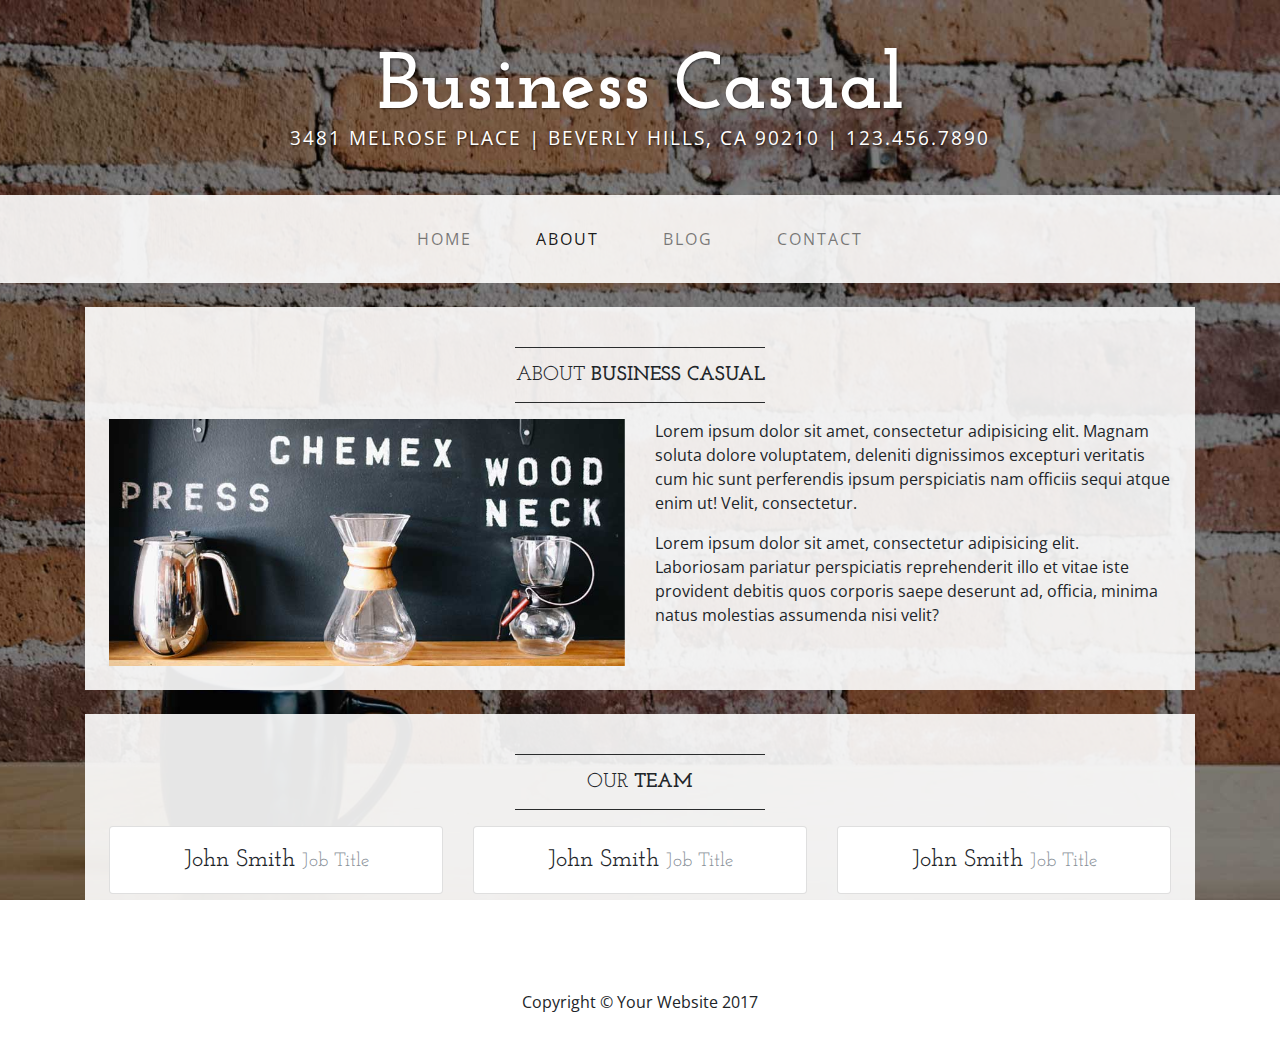
==== about.html @ 10b97f38 "Add files via upload" ====
<!DOCTYPE html>
<html lang="en">

  <head>

    <meta charset="utf-8">
    <meta name="viewport" content="width=device-width, initial-scale=1, shrink-to-fit=no">
    <meta name="description" content="">
    <meta name="author" content="">

    <title>Business Casual - Start Bootstrap Theme</title>

    <!-- Bootstrap core CSS -->
    <link href="vendor/bootstrap/css/bootstrap.min.css" rel="stylesheet">

    <!-- Custom fonts for this template -->
    <link href="https://fonts.googleapis.com/css?family=Open+Sans:300italic,400italic,600italic,700italic,800italic,400,300,600,700,800" rel="stylesheet" type="text/css">
    <link href="https://fonts.googleapis.com/css?family=Josefin+Slab:100,300,400,600,700,100italic,300italic,400italic,600italic,700italic" rel="stylesheet" type="text/css">

    <!-- Custom styles for this template -->
    <link href="css/business-casual.css" rel="stylesheet">

  </head>

  <body>

    <div class="tagline-upper text-center text-heading text-shadow text-white mt-5 d-none d-lg-block">Business Casual</div>
    <div class="tagline-lower text-center text-expanded text-shadow text-uppercase text-white mb-5 d-none d-lg-block">3481 Melrose Place | Beverly Hills, CA 90210 | 123.456.7890</div>

    <!-- Navigation -->
    <nav class="navbar navbar-expand-lg navbar-light bg-faded py-lg-4">
      <div class="container">
        <a class="navbar-brand text-uppercase text-expanded font-weight-bold d-lg-none" href="#">Start Bootstrap</a>
        <button class="navbar-toggler" type="button" data-toggle="collapse" data-target="#navbarResponsive" aria-controls="navbarResponsive" aria-expanded="false" aria-label="Toggle navigation">
          <span class="navbar-toggler-icon"></span>
        </button>
        <div class="collapse navbar-collapse" id="navbarResponsive">
          <ul class="navbar-nav mx-auto">
            <li class="nav-item px-lg-4">
              <a class="nav-link text-uppercase text-expanded" href="index.html">Home
                <span class="sr-only">(current)</span>
              </a>
            </li>
            <li class="nav-item active px-lg-4">
              <a class="nav-link text-uppercase text-expanded" href="about.html">About</a>
            </li>
            <li class="nav-item px-lg-4">
              <a class="nav-link text-uppercase text-expanded" href="blog.html">Blog</a>
            </li>
            <li class="nav-item px-lg-4">
              <a class="nav-link text-uppercase text-expanded" href="contact.html">Contact</a>
            </li>
          </ul>
        </div>
      </div>
    </nav>

    <div class="container">

      <div class="bg-faded p-4 my-4">
        <hr class="divider">
        <h2 class="text-center text-lg text-uppercase my-0">About
          <strong>Business Casual</strong>
        </h2>
        <hr class="divider">
        <div class="row">
          <div class="col-lg-6">
            <img class="img-fluid mb-4 mb-lg-0" src="img/slide-2.jpg" alt="">
          </div>
          <div class="col-lg-6">
            <p>Lorem ipsum dolor sit amet, consectetur adipisicing elit. Magnam soluta dolore voluptatem, deleniti dignissimos excepturi veritatis cum hic sunt perferendis ipsum perspiciatis nam officiis sequi atque enim ut! Velit, consectetur.</p>
            <p>Lorem ipsum dolor sit amet, consectetur adipisicing elit. Laboriosam pariatur perspiciatis reprehenderit illo et vitae iste provident debitis quos corporis saepe deserunt ad, officia, minima natus molestias assumenda nisi velit?</p>
          </div>
        </div>
      </div>

      <div class="bg-faded p-4 my-4">
        <hr class="divider">
        <h2 class="text-center text-lg text-uppercase my-0">Our
          <strong>Team</strong>
        </h2>
        <hr class="divider">
        <div class="row">
          <div class="col-md-4 mb-4 mb-md-0">
            <div class="card h-100">
              <img class="card-img-top" src="http://placehold.it/750x450" alt="">
              <div class="card-body text-center">
                <h4 class="card-title m-0">John Smith
                  <small class="text-muted">Job Title</small>
                </h4>
              </div>
            </div>
          </div>
          <div class="col-md-4 mb-4 mb-md-0">
            <div class="card h-100">
              <img class="card-img-top" src="http://placehold.it/750x450" alt="">
              <div class="card-body text-center">
                <h4 class="card-title m-0">John Smith
                  <small class="text-muted">Job Title</small>
                </h4>
              </div>
            </div>
          </div>
          <div class="col-md-4">
            <div class="card h-100">
              <img class="card-img-top" src="http://placehold.it/750x450" alt="">
              <div class="card-body text-center">
                <h4 class="card-title m-0">John Smith
                  <small class="text-muted">Job Title</small>
                </h4>
              </div>
            </div>
          </div>
        </div>
      </div>

    </div>
    <!-- /.container -->

    <footer class="bg-faded text-center py-5">
      <div class="container">
        <p class="m-0">Copyright &copy; Your Website 2017</p>
      </div>
    </footer>

    <!-- Bootstrap core JavaScript -->
    <script src="vendor/jquery/jquery.min.js"></script>
    <script src="vendor/popper/popper.min.js"></script>
    <script src="vendor/bootstrap/js/bootstrap.min.js"></script>

  </body>

</html>
---- css/business-casual.css ----
/*!
 * Start Bootstrap - Business Casual (http://startbootstrap.com/template-overviews/business-casual)
 * Copyright 2013-2017 Start Bootstrap
 * Licensed under MIT (https://github.com/BlackrockDigital/startbootstrap-business-casual/blob/master/LICENSE)
 */

body {
  font-family: "Open Sans", Helvetica, Arial, sans-serif;
  background: url('../img/bg.jpg') no-repeat center center fixed;
  -webkit-background-size: cover;
  -moz-background-size: cover;
  background-size: cover;
  -o-background-size: cover;
}

h1, h2, h3, h4, h5, h6, .text-heading {
  font-family: "Josefin Slab", "Helvetica Neue", Helvetica, Arial, sans-serif;
}

h1 {
  font-size: 4rem;
}

.tagline-upper {
  font-size: 5rem;
  font-weight: 700;
  line-height: 1;
}

.tagline-lower {
  font-size: 1.2rem;
  line-height: 1;
}

.text-expanded {
  letter-spacing: 2px;
}

.text-shadow {
  text-shadow: 1px 1px 2px rgba(0, 0, 0, 0.5);
}

.text-lg {
  font-size: 1.25rem;
}

.bg-faded {
  background-color: rgba(255, 255, 255, 0.9);
}

.bg-overlay {
  background-color: rgba(0, 0, 0, 0.7);
}

hr.divider {
  border-color: #292b2c;
  max-width: 250px;
}

.map-container iframe {
  pointer-events: none;
}

.map-container iframe.clicked {
  pointer-events: auto;
}
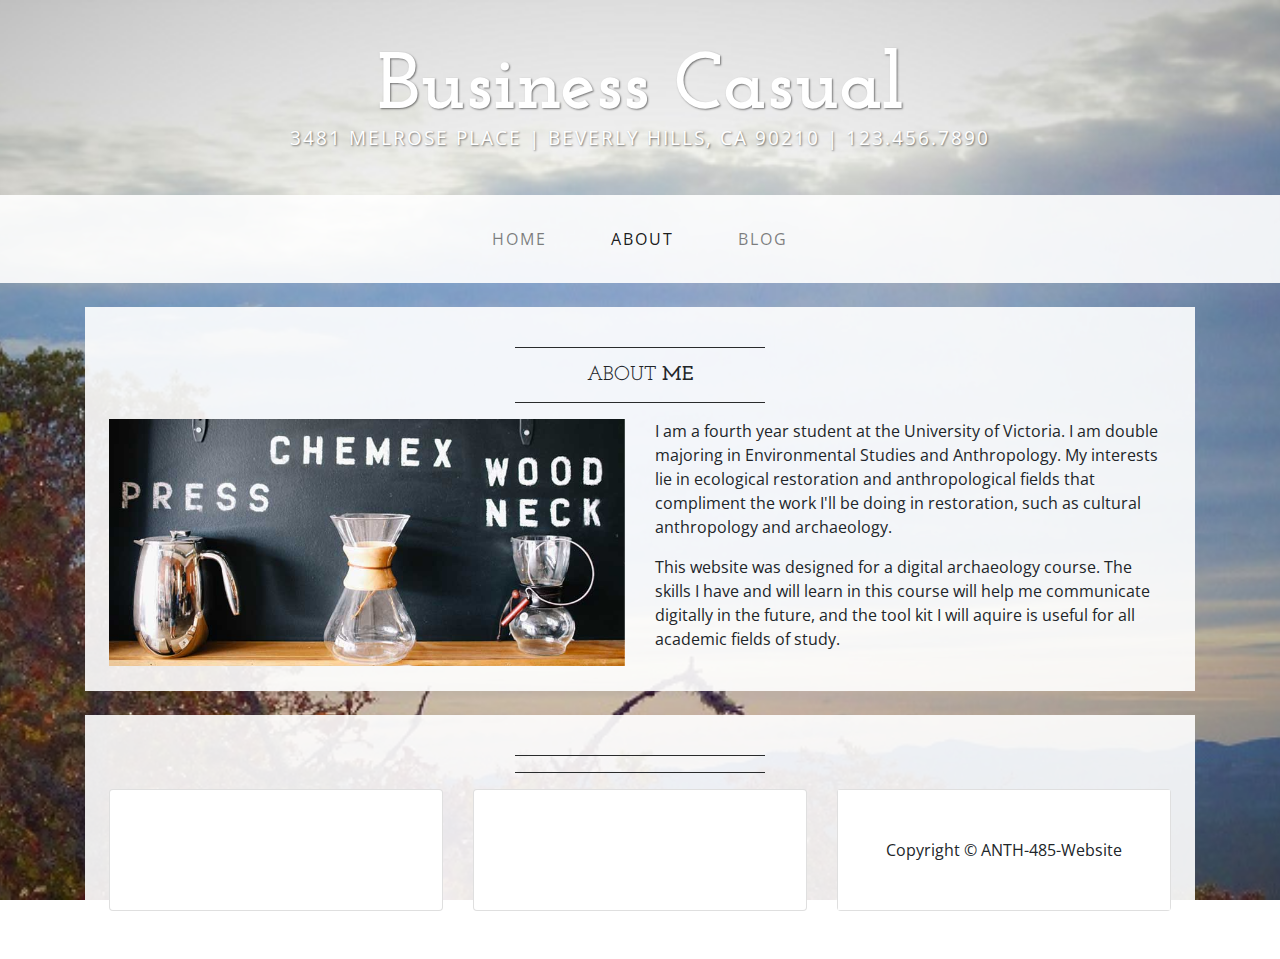
==== commit df9c51f4: "Update about.html" ====
--- a/about.html
+++ b/about.html
@@ -8,7 +8,7 @@
     <meta name="description" content="">
     <meta name="author" content="">
 
-    <title>Business Casual - Start Bootstrap Theme</title>
+    <title>ANTH 485 Website</title>
 
     <!-- Bootstrap core CSS -->
     <link href="vendor/bootstrap/css/bootstrap.min.css" rel="stylesheet">
@@ -47,9 +47,9 @@
             <li class="nav-item px-lg-4">
               <a class="nav-link text-uppercase text-expanded" href="blog.html">Blog</a>
             </li>
-            <li class="nav-item px-lg-4">
+            <!--<li class="nav-item px-lg-4">
               <a class="nav-link text-uppercase text-expanded" href="contact.html">Contact</a>
-            </li>
+            </li>-->
           </ul>
         </div>
       </div>
@@ -60,7 +60,7 @@
       <div class="bg-faded p-4 my-4">
         <hr class="divider">
         <h2 class="text-center text-lg text-uppercase my-0">About
-          <strong>Business Casual</strong>
+          <strong>Me</strong>
         </h2>
         <hr class="divider">
         <div class="row">
@@ -68,43 +68,43 @@
             <img class="img-fluid mb-4 mb-lg-0" src="img/slide-2.jpg" alt="">
           </div>
           <div class="col-lg-6">
-            <p>Lorem ipsum dolor sit amet, consectetur adipisicing elit. Magnam soluta dolore voluptatem, deleniti dignissimos excepturi veritatis cum hic sunt perferendis ipsum perspiciatis nam officiis sequi atque enim ut! Velit, consectetur.</p>
-            <p>Lorem ipsum dolor sit amet, consectetur adipisicing elit. Laboriosam pariatur perspiciatis reprehenderit illo et vitae iste provident debitis quos corporis saepe deserunt ad, officia, minima natus molestias assumenda nisi velit?</p>
+            <p>I am a fourth year student at the University of Victoria. I am double majoring in Environmental Studies and Anthropology. My interests lie in ecological restoration and anthropological fields that compliment the work I'll be doing in restoration, such as cultural anthropology and archaeology.</p>
+            <p>This website was designed for a digital archaeology course. The skills I have and will learn in this course will help me communicate digitally in the future, and the tool kit I will aquire is useful for all academic fields of study.</p>
           </div>
         </div>
       </div>
 
       <div class="bg-faded p-4 my-4">
         <hr class="divider">
-        <h2 class="text-center text-lg text-uppercase my-0">Our
+        <!--<h2 class="text-center text-lg text-uppercase my-0">Our
           <strong>Team</strong>
-        </h2>
+        </h2> -->
         <hr class="divider">
         <div class="row">
           <div class="col-md-4 mb-4 mb-md-0">
             <div class="card h-100">
               <img class="card-img-top" src="http://placehold.it/750x450" alt="">
-              <div class="card-body text-center">
+             <!-- <div class="card-body text-center">
                 <h4 class="card-title m-0">John Smith
                   <small class="text-muted">Job Title</small>
                 </h4>
-              </div>
+              </div>-->
             </div>
           </div>
           <div class="col-md-4 mb-4 mb-md-0">
             <div class="card h-100">
               <img class="card-img-top" src="http://placehold.it/750x450" alt="">
-              <div class="card-body text-center">
+              <!--<div class="card-body text-center">
                 <h4 class="card-title m-0">John Smith
                   <small class="text-muted">Job Title</small>
                 </h4>
-              </div>
+              </div>-->
             </div>
           </div>
           <div class="col-md-4">
             <div class="card h-100">
               <img class="card-img-top" src="http://placehold.it/750x450" alt="">
-              <div class="card-body text-center">
+              <!-- class="card-body text-center">
                 <h4 class="card-title m-0">John Smith
                   <small class="text-muted">Job Title</small>
                 </h4>
@@ -119,7 +119,7 @@
 
     <footer class="bg-faded text-center py-5">
       <div class="container">
-        <p class="m-0">Copyright &copy; Your Website 2017</p>
+        <p class="m-0">Copyright &copy; ANTH-485-Website</p>
       </div>
     </footer>
 
--- a/css/business-casual.css
+++ b/css/business-casual.css
@@ -6,7 +6,7 @@
 
 body {
   font-family: "Open Sans", Helvetica, Arial, sans-serif;
-  background: url('../img/bg.jpg') no-repeat center center fixed;
+  background: url('../img/IMG1.jpg') no-repeat center center fixed;
   -webkit-background-size: cover;
   -moz-background-size: cover;
   background-size: cover;
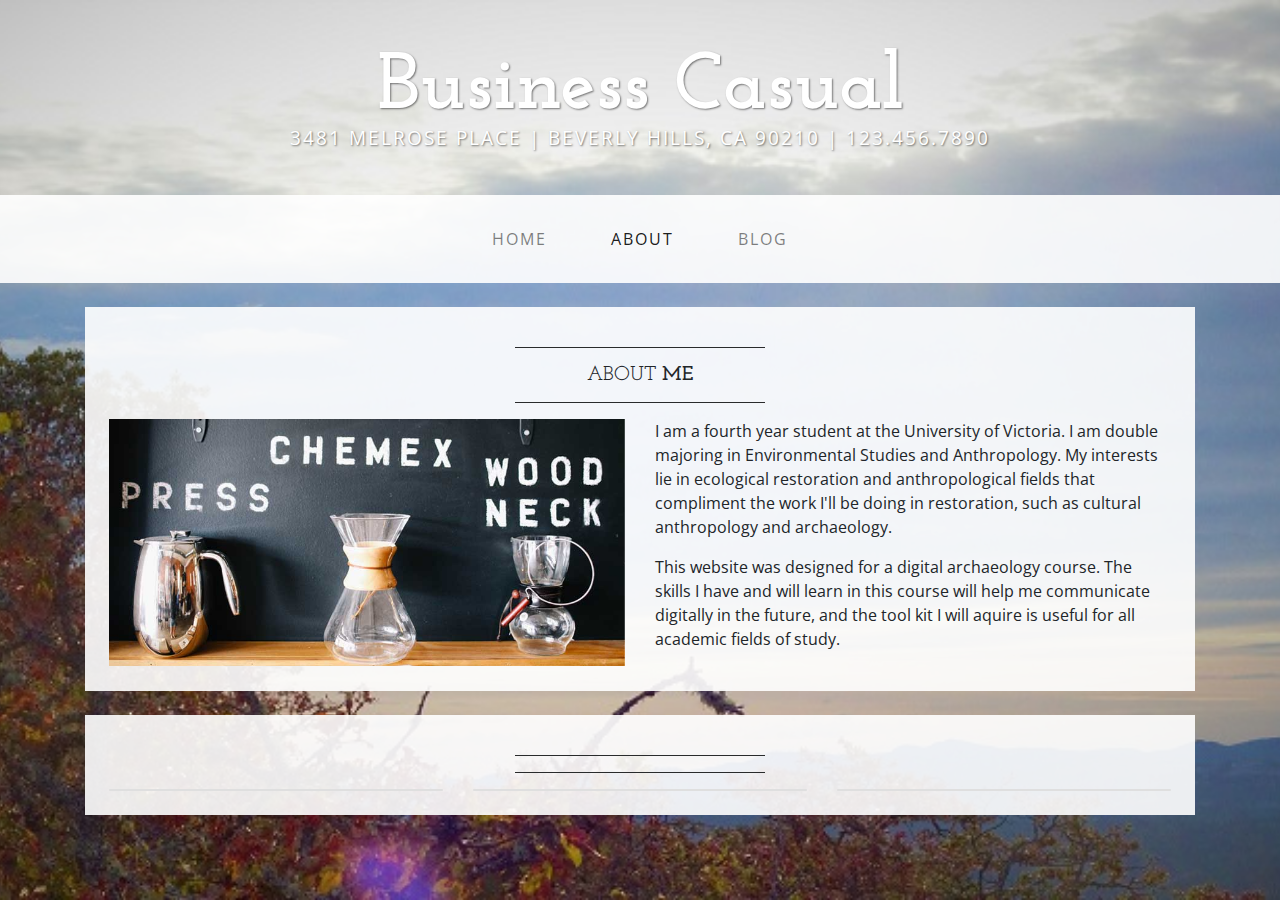
==== commit e6707657: "Update about.html" ====
--- a/about.html
+++ b/about.html
@@ -104,18 +104,18 @@
           <div class="col-md-4">
             <div class="card h-100">
               <img class="card-img-top" src="http://placehold.it/750x450" alt="">
-              <!-- class="card-body text-center">
+              <!-- div class="card-body text-center">
                 <h4 class="card-title m-0">John Smith
                   <small class="text-muted">Job Title</small>
                 </h4>
-              </div>
+              </div> -->
             </div>
           </div>
         </div>
       </div>
 
     </div>
-    <!-- /.container -->
+    <!-- /.container
 
     <footer class="bg-faded text-center py-5">
       <div class="container">
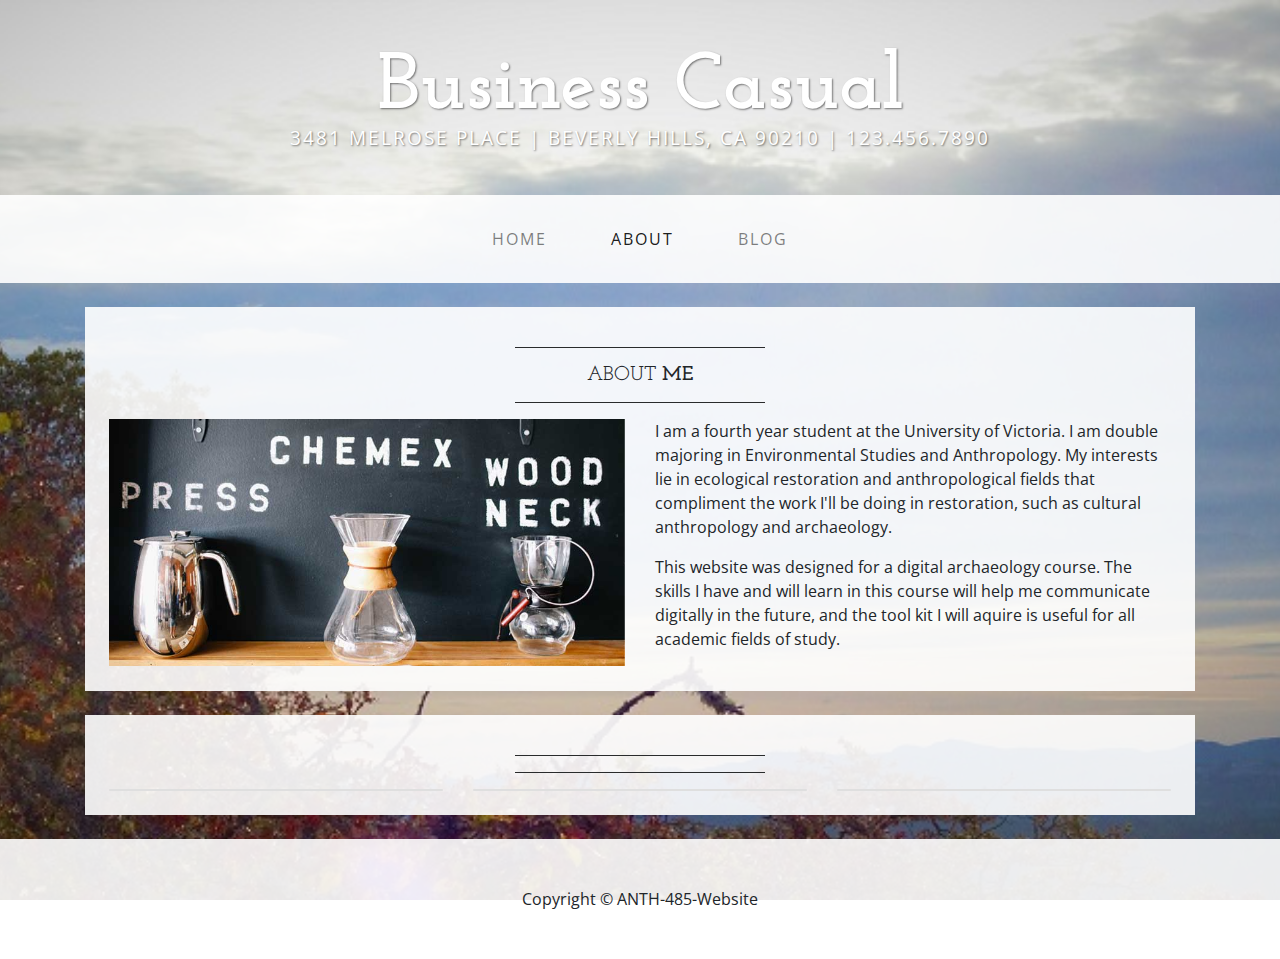
==== commit f3572bb1: "Update about.html" ====
--- a/about.html
+++ b/about.html
@@ -115,9 +115,9 @@
       </div>
 
     </div>
-    <!-- /.container
+   <!-- /.container-->
 
-    <footer class="bg-faded text-center py-5">
+     <footer class="bg-faded text-center py-5">
       <div class="container">
         <p class="m-0">Copyright &copy; ANTH-485-Website</p>
       </div>
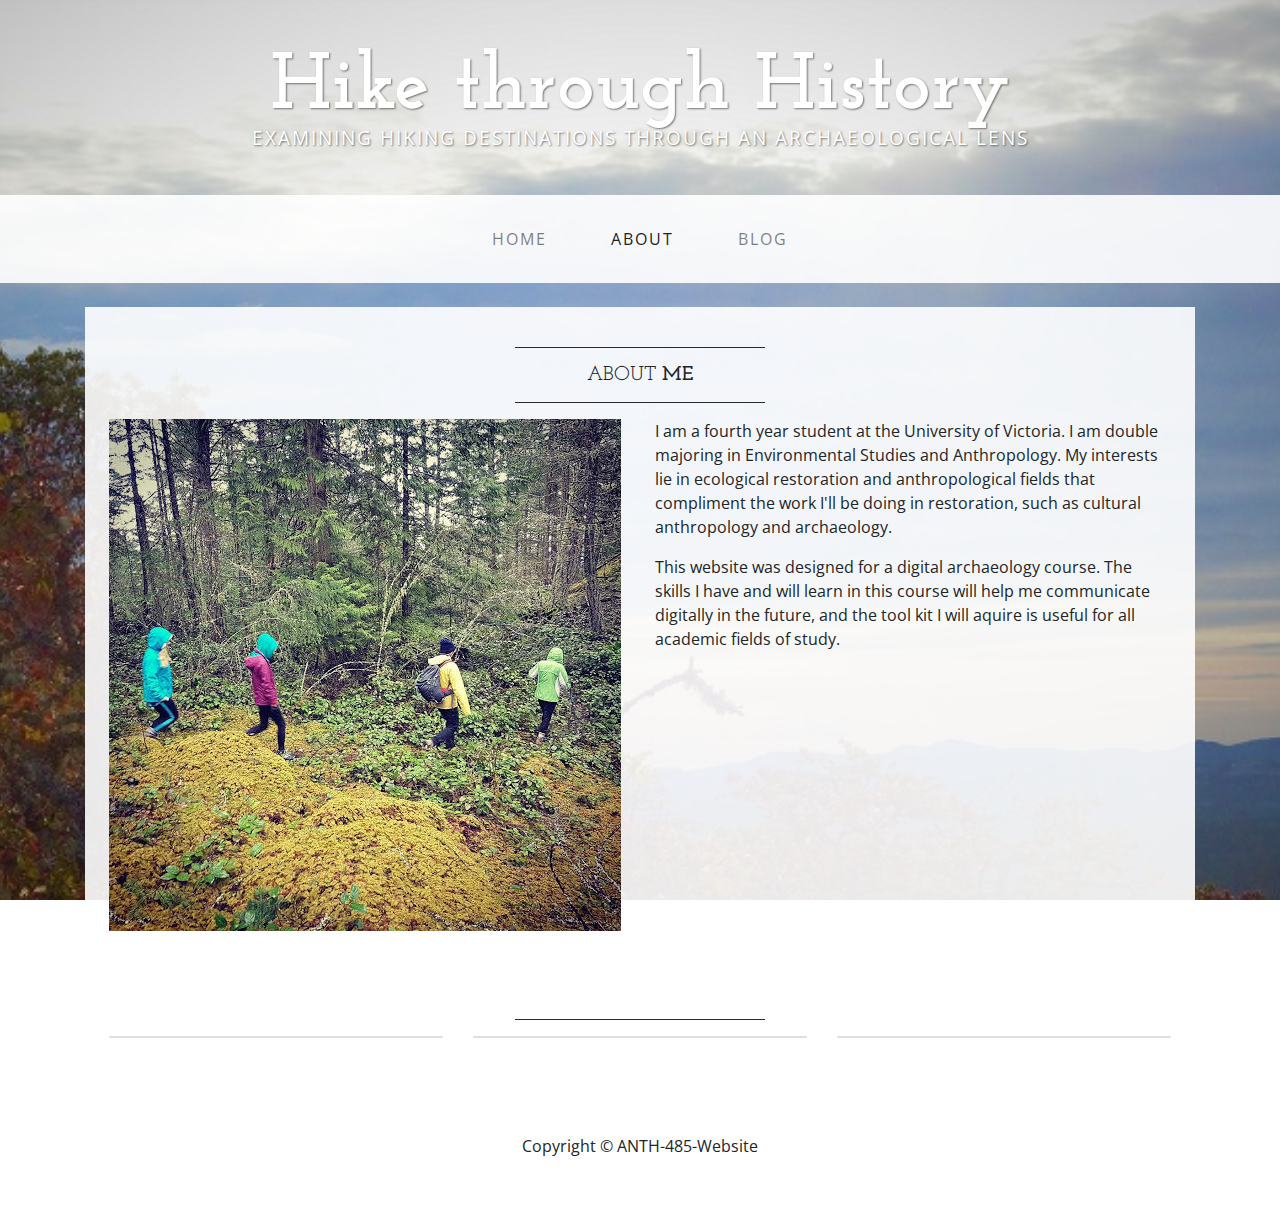
==== commit 36dce33d: "Update about.html" ====
--- a/about.html
+++ b/about.html
@@ -8,7 +8,7 @@
     <meta name="description" content="">
     <meta name="author" content="">
 
-    <title>ANTH 485 Website</title>
+    <title>Arch Hikes</title>
 
     <!-- Bootstrap core CSS -->
     <link href="vendor/bootstrap/css/bootstrap.min.css" rel="stylesheet">
@@ -24,8 +24,8 @@
 
   <body>
 
-    <div class="tagline-upper text-center text-heading text-shadow text-white mt-5 d-none d-lg-block">Business Casual</div>
-    <div class="tagline-lower text-center text-expanded text-shadow text-uppercase text-white mb-5 d-none d-lg-block">3481 Melrose Place | Beverly Hills, CA 90210 | 123.456.7890</div>
+    <div class="tagline-upper text-center text-heading text-shadow text-white mt-5 d-none d-lg-block">Hike through History</div>
+    <div class="tagline-lower text-center text-expanded text-shadow text-uppercase text-white mb-5 d-none d-lg-block">Examining hiking destinations through an archaeological lens</div>
 
     <!-- Navigation -->
     <nav class="navbar navbar-expand-lg navbar-light bg-faded py-lg-4">
@@ -65,7 +65,7 @@
         <hr class="divider">
         <div class="row">
           <div class="col-lg-6">
-            <img class="img-fluid mb-4 mb-lg-0" src="img/slide-2.jpg" alt="">
+            <img class="img-fluid mb-4 mb-lg-0" src="img/0.jpg" alt="">
           </div>
           <div class="col-lg-6">
             <p>I am a fourth year student at the University of Victoria. I am double majoring in Environmental Studies and Anthropology. My interests lie in ecological restoration and anthropological fields that compliment the work I'll be doing in restoration, such as cultural anthropology and archaeology.</p>
@@ -75,7 +75,7 @@
       </div>
 
       <div class="bg-faded p-4 my-4">
-        <hr class="divider">
+  
         <!--<h2 class="text-center text-lg text-uppercase my-0">Our
           <strong>Team</strong>
         </h2> -->
@@ -83,7 +83,7 @@
         <div class="row">
           <div class="col-md-4 mb-4 mb-md-0">
             <div class="card h-100">
-              <img class="card-img-top" src="http://placehold.it/750x450" alt="">
+              <img class="card-img-top" src="about1.jpg" alt="">
              <!-- <div class="card-body text-center">
                 <h4 class="card-title m-0">John Smith
                   <small class="text-muted">Job Title</small>
@@ -93,7 +93,7 @@
           </div>
           <div class="col-md-4 mb-4 mb-md-0">
             <div class="card h-100">
-              <img class="card-img-top" src="http://placehold.it/750x450" alt="">
+              <img class="card-img-top" src="about2.jpg" alt="">
               <!--<div class="card-body text-center">
                 <h4 class="card-title m-0">John Smith
                   <small class="text-muted">Job Title</small>
@@ -103,7 +103,7 @@
           </div>
           <div class="col-md-4">
             <div class="card h-100">
-              <img class="card-img-top" src="http://placehold.it/750x450" alt="">
+              <img class="card-img-top" src="about3.jpg" alt="">
               <!-- div class="card-body text-center">
                 <h4 class="card-title m-0">John Smith
                   <small class="text-muted">Job Title</small>
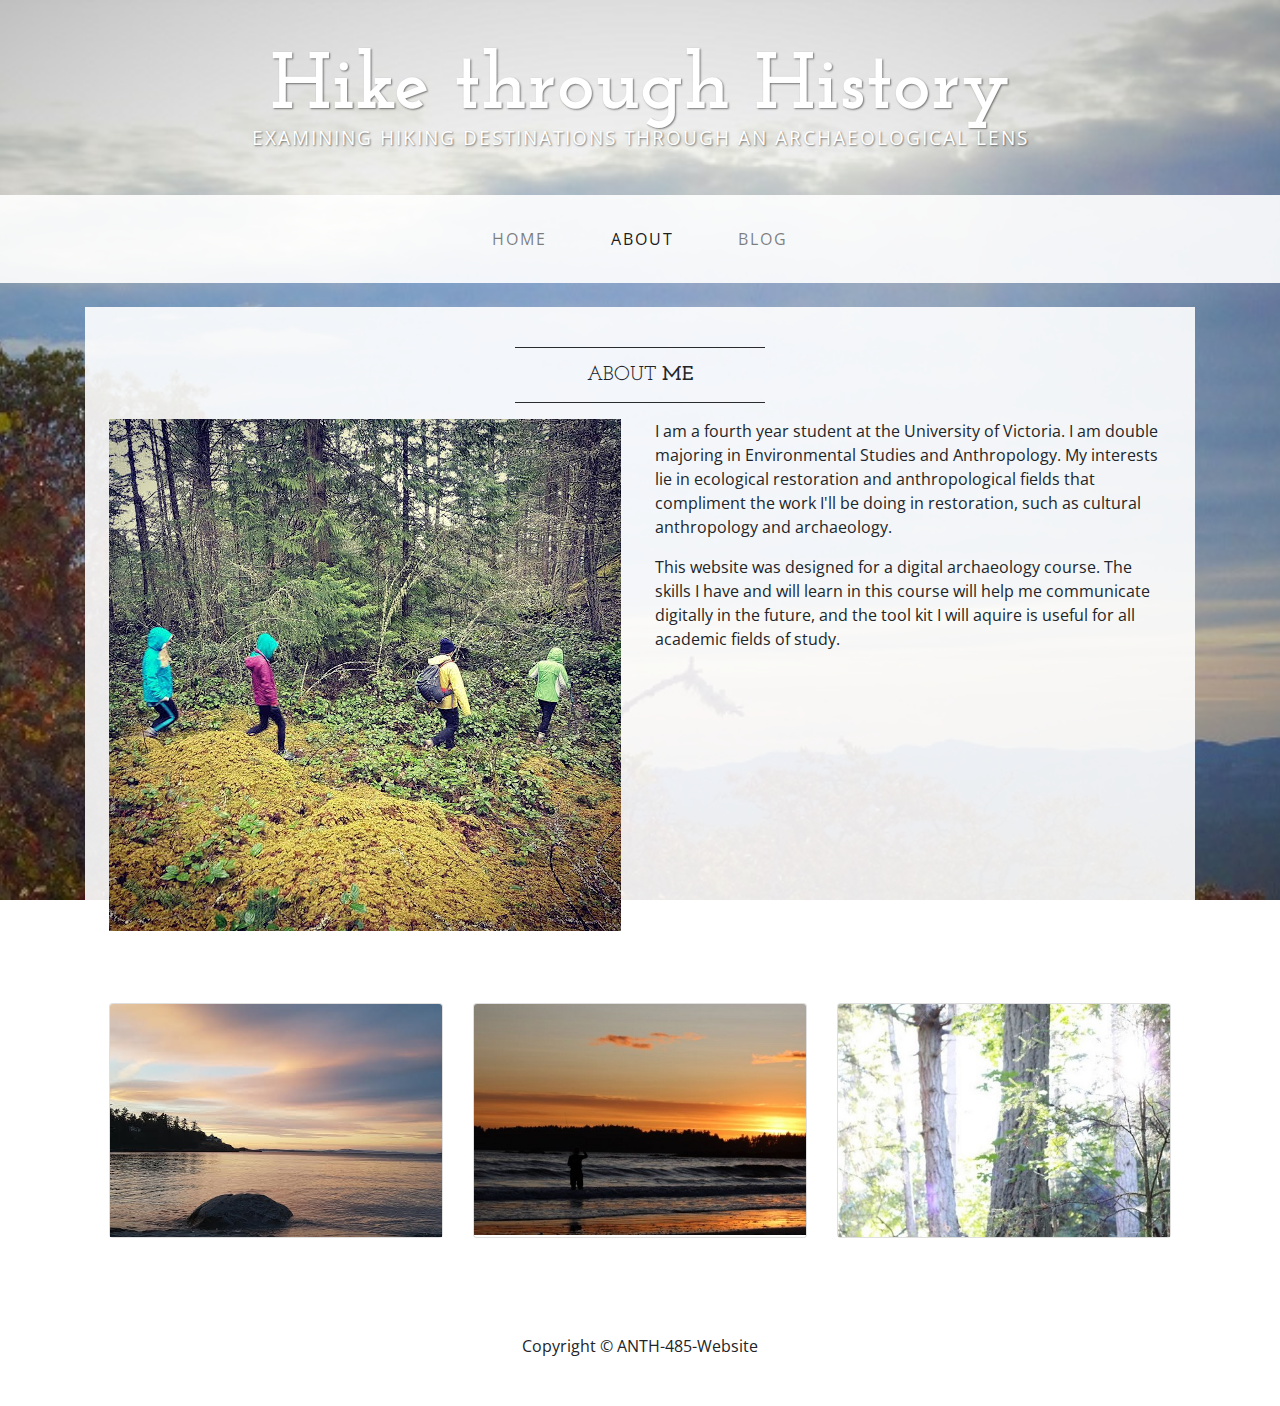
==== commit 55fb133c: "Update about.html" ====
--- a/about.html
+++ b/about.html
@@ -79,11 +79,11 @@
         <!--<h2 class="text-center text-lg text-uppercase my-0">Our
           <strong>Team</strong>
         </h2> -->
-        <hr class="divider">
+       
         <div class="row">
           <div class="col-md-4 mb-4 mb-md-0">
             <div class="card h-100">
-              <img class="card-img-top" src="about1.jpg" alt="">
+              <img class="card-img-top" src="img/about1.jpg" alt="">
              <!-- <div class="card-body text-center">
                 <h4 class="card-title m-0">John Smith
                   <small class="text-muted">Job Title</small>
@@ -93,7 +93,7 @@
           </div>
           <div class="col-md-4 mb-4 mb-md-0">
             <div class="card h-100">
-              <img class="card-img-top" src="about2.jpg" alt="">
+              <img class="card-img-top" src="img/about2.jpg" alt="">
               <!--<div class="card-body text-center">
                 <h4 class="card-title m-0">John Smith
                   <small class="text-muted">Job Title</small>
@@ -103,7 +103,7 @@
           </div>
           <div class="col-md-4">
             <div class="card h-100">
-              <img class="card-img-top" src="about3.jpg" alt="">
+              <img class="card-img-top" src="img/about3.jpg" alt="">
               <!-- div class="card-body text-center">
                 <h4 class="card-title m-0">John Smith
                   <small class="text-muted">Job Title</small>
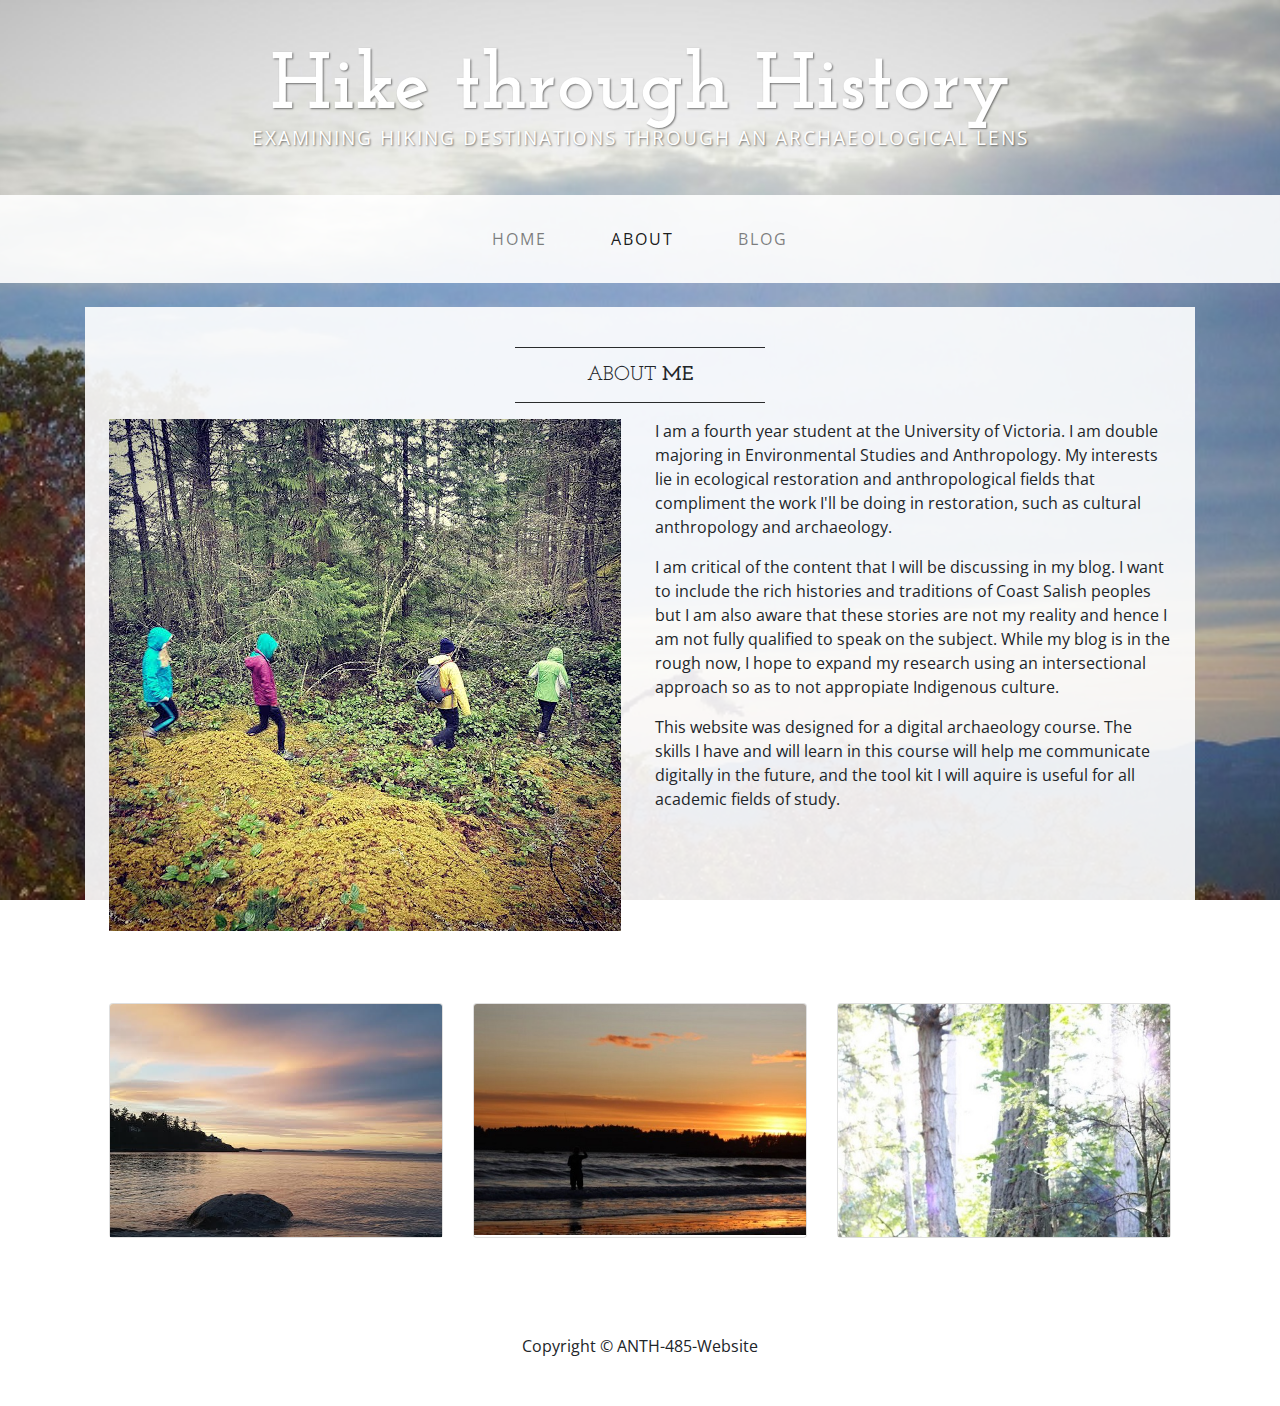
==== commit 4d70fa74: "Update about.html" ====
--- a/about.html
+++ b/about.html
@@ -69,6 +69,7 @@
           </div>
           <div class="col-lg-6">
             <p>I am a fourth year student at the University of Victoria. I am double majoring in Environmental Studies and Anthropology. My interests lie in ecological restoration and anthropological fields that compliment the work I'll be doing in restoration, such as cultural anthropology and archaeology.</p>
+            <p> I am critical of the content that I will be discussing in my blog. I want to include the rich histories and traditions of Coast Salish peoples but I am also aware that these stories are not my reality and hence I am not fully qualified to speak on the subject. While my blog is in the rough now, I hope to expand my research using an intersectional approach so as to not appropiate Indigenous culture.
             <p>This website was designed for a digital archaeology course. The skills I have and will learn in this course will help me communicate digitally in the future, and the tool kit I will aquire is useful for all academic fields of study.</p>
           </div>
         </div>
